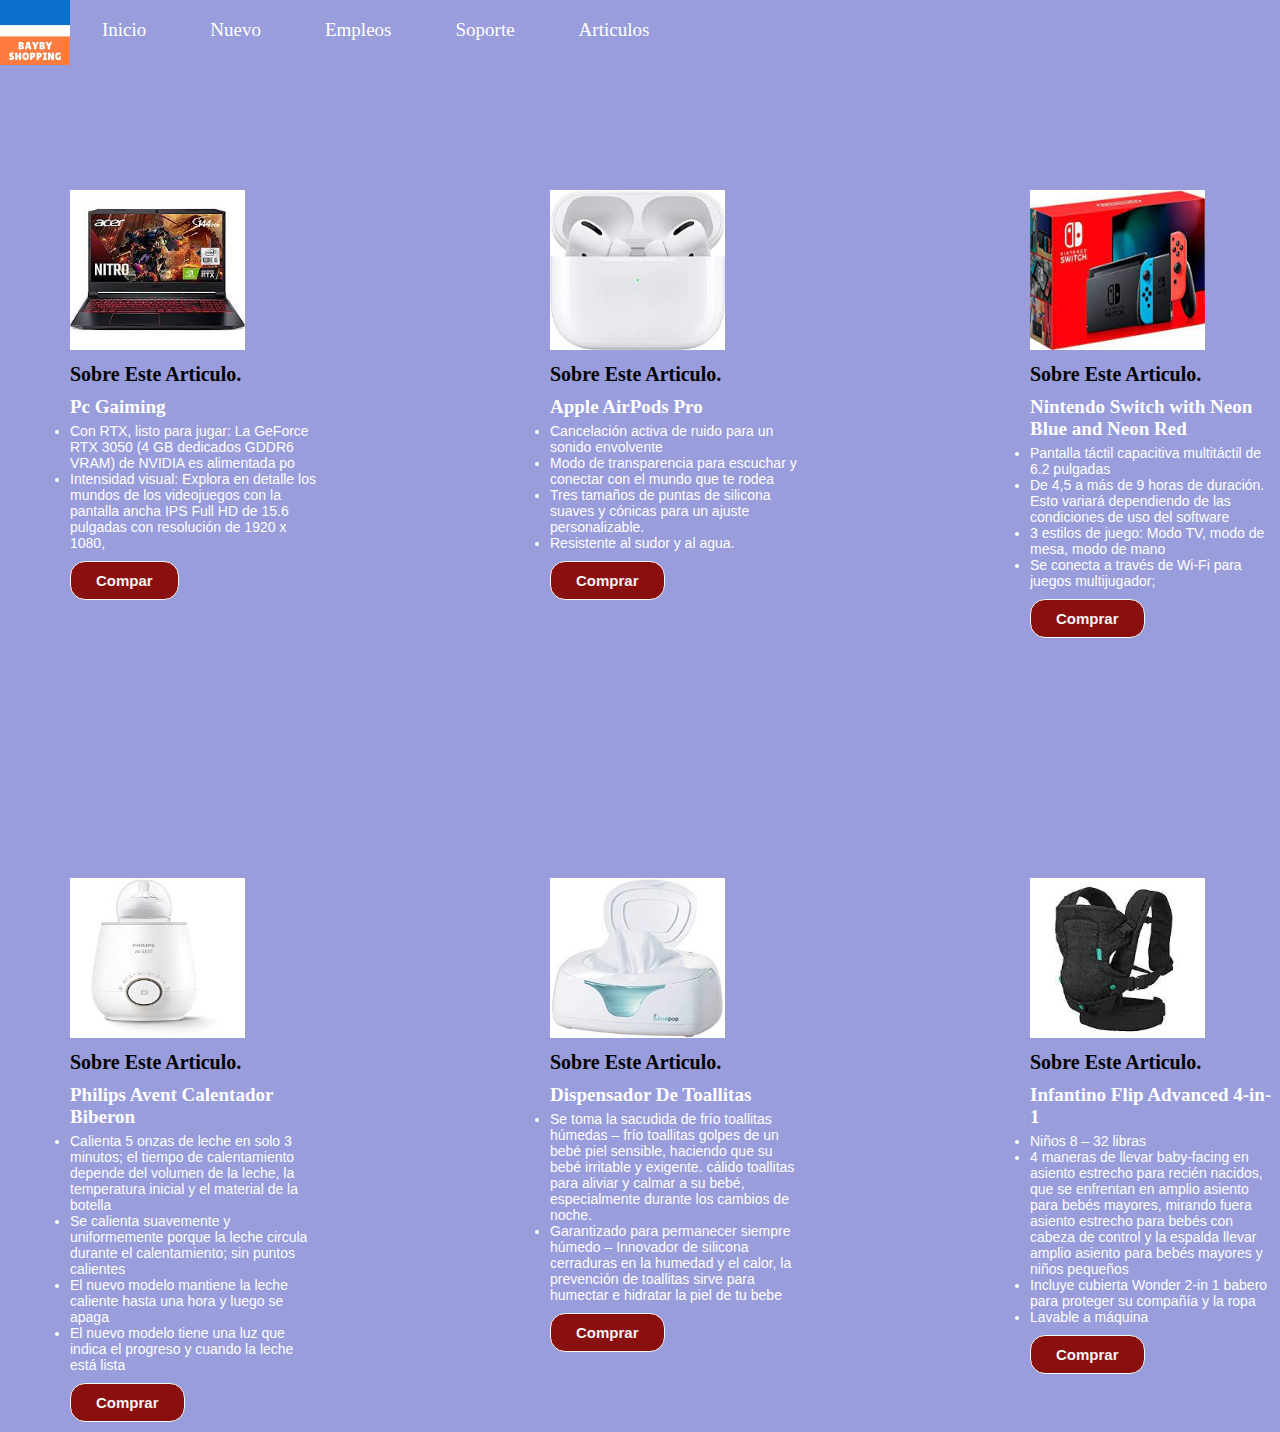
==== articulos.html @ 13bd3dfd "Add files via upload" ====
<!DOCTYPE html>
<html lang="en">
<head>
    <meta charset="UTF-8">
    <meta http-equiv="X-UA-Compatible" content="IE=edge">
    <meta name="viewport" content="width=device-width, initial-scale=1.0">
    <title>Articulos</title>
    <link rel="stylesheet" href="articulos.css">
</head>
<body>

    <nav class="nav-main">
        <img src="img/Bayby sHOpping.jpg" alt="Bayby" class="nav-brand">

        <ul class="nav-menu show">
          <li> 
            <a href="index.html">Inicio</a>
          </li>
          <li>
            <a href="nuevo.html">Nuevo</a>
          </li>
           
          <li>
            <a href="empleo.html">Empleos</a>
          </li>

          <li>
            <a href="soporte.html">Soporte</a>
          </li>

          <li>
            <a href="articulos.html">Articulos</a>
          </li>

         
        </ul>

     

      </nav>

        <!--NEWS CARDS-->

        <div class="news-cards">

            <div>
                <img src="img/pc.jpg" alt="News 1">
                <h2 class="titulo">
                  Sobre Este Articulo.
                </h2>
                <h3 class="sub-title">Pc Gaiming</h3>
                <li>Con RTX, listo para jugar: La GeForce RTX 3050 (4 GB dedicados GDDR6 VRAM) de NVIDIA es alimentada po</li>
                <li>Intensidad visual: Explora en detalle los mundos de los videojuegos con la pantalla ancha IPS Full HD de 15.6 pulgadas con resolución de 1920 x 1080,</li>
                
                <a href="https://www.amazon.com/-/es/AN515-55-53E5-procesamiento-15-6-pulgadas-actualizaci%C3%B3n-retroiluminado/dp/B092YHJGMN/ref=lp_16225007011_1_9?th=1" target="blank" class="btn">Compar</a>
            </div>
            
            <div>
                <img src="img/airpods.jpg" alt="News 2">
                <h2 class="titulo">
                  Sobre Este Articulo.
                </h2>
                <h3 class="sub-title">Apple AirPods Pro</h3>
                <li>Cancelación activa de ruido para un sonido envolvente</li>
                <li>Modo de transparencia para escuchar y conectar con el mundo que te rodea</li>
                <li>Tres tamaños de puntas de silicona suaves y cónicas para un ajuste personalizable.</li>
                <li>Resistente al sudor y al agua.</li>
                <a href="https://www.amazon.com/-/es/MWP22AM-A-cr-Apple-AirPods-Renovado/dp/B0828BJGD2/?_encoding=UTF8&pd_rd_w=wzLyp&pf_rd_p=bb36b0f2-940b-4dee-bad4-0ca8e4acea61&pf_rd_r=ZZ9X56HD6D2A8KDK7BXF&pd_rd_r=1d5febff-51ee-4bae-bf5e-35ee4f7df6b5&pd_rd_wg=320Pe&ref_=pd_gw_exports_top_sellers_unrec" target="blank" class="btn">Comprar</a>
            </div>
            
            <div>
                <img src="img/nintendo.jpg" alt="News 3">
                <h2 class="titulo">
                  Sobre Este Articulo.
                </h2>
                <h3 class="sub-title">Nintendo Switch with Neon Blue and Neon Red</h3>
                <li>
                    Pantalla táctil capacitiva multitáctil de 6.2 pulgadas</li>
                <li>De 4,5 a más de 9 horas de duración. Esto variará dependiendo de las condiciones de uso del software</li>
                <li>3 estilos de juego: Modo TV, modo de mesa, modo de mano</li>
                <li>Se conecta a través de Wi-Fi para juegos multijugador;</li>
                <a href="https://www.amazon.com/-/es/Nintendo-Switch-Neon-Blue-Joy%E2%80%91/dp/B07VGRJDFY/ref=lp_16225016011_1_5?th=1" target="blank" class="btn">Comprar</a>
            </div>
            
            <div>
                <img src="img/calentador.jpg" alt="News 4">
                <h2 class="titulo">
                  Sobre Este Articulo.
                </h2>
                <h3 class="sub-title">Philips Avent Calentador Biberon</h3>
                <li>Calienta 5 onzas de leche en solo 3 minutos; el tiempo de calentamiento depende del volumen de la leche, la temperatura inicial y el material de la botella</li>
                <li>Se calienta suavemente y uniformemente porque la leche circula durante el calentamiento; sin puntos calientes</li>
                <li>El nuevo modelo mantiene la leche caliente hasta una hora y luego se apaga</li>
                <li>El nuevo modelo tiene una luz que indica el progreso y cuando la leche está lista
                </li>
                <a href="https://www.amazon.com/-/es/Calentador-inteligente-temperatura-autom%C3%A1tico-SCF358/dp/B0876T9DQZ/ref=sr_1_6?__mk_es_US=%C3%85M%C3%85%C5%BD%C3%95%C3%91&keywords=bottle%2Bwarmer&qid=1639072514&sr=8-6&th=1" target="blank" class="btn">Comprar</a>
            </div>
            
            <div>
                <img src="img/dispensador.jpg" alt="News 5">
                <h2 class="titulo">
                  Sobre Este Articulo.
                </h2>
                <h3 class="sub-title">Dispensador De Toallitas</h3>
                <li>Se toma la sacudida de frío toallitas húmedas – frío toallitas golpes de un bebé piel sensible, haciendo que su bebé irritable y exigente. cálido toallitas para aliviar y calmar a su bebé, especialmente durante los cambios de noche.</li>
                <li>Garantizado para permanecer siempre húmedo – Innovador de silicona cerraduras en la humedad y el calor, la prevención de toallitas sirve para humectar e hidratar la piel de tu bebe</li>
             
                <a href="https://www.amazon.com/-/es/Dispensador-toallitas-calentador-Contenedor-cambiante/dp/B01LZJVSTE/ref=sr_1_33?__mk_es_US=%C3%85M%C3%85%C5%BD%C3%95%C3%91&keywords=hiphop%2Bwet%2Bwipes%2Bdispenser&qid=1639072606&sr=8-33&th=1" target="blank" class="btn">Comprar</a>
            </div>
            
            <div>
                <img src="img/cargadera.jpg" alt="News 6">
                <h2 class="titulo">
                  Sobre Este Articulo.
                </h2>
                <h3 class="sub-title">Infantino Flip Advanced 4-in-1</h3>
                <li>Niños 8 – 32 libras</li>
                <li>4 maneras de llevar baby-facing en asiento estrecho para recién nacidos, que se enfrentan en amplio asiento para bebés mayores, mirando fuera asiento estrecho para bebés con cabeza de control y la espalda llevar amplio asiento para bebés mayores y niños pequeños</li>
                <li>Incluye cubierta Wonder 2-in 1 babero para proteger su compañía y la ropa</li>
                <li>Lavable a máquina</li>
                <a href="https://www.amazon.com/-/es/Infantino-Advanced-1-Convertible-Carrier-Light/dp/B00M0DWQYI/ref=sr_1_2?__mk_es_US=%C3%85M%C3%85%C5%BD%C3%95%C3%91&keywords=baby%2Bcarrier&qid=1639072646&sr=8-2&th=1" target="blank" class="btn">Comprar</a>
            </div>
    
</body>
</html>
---- articulos.css ----
*{
    box-sizing: border-box;
    margin: 0;
    padding: 0;
   }
   
   body{
    
   background-color: rgba(75, 83, 192, 0.568);
   display: flex;
   min-height: 100vh;
   font-size: 13px;
   font-family: 'Lucida Sans', 'Lucida Sans Regular', 'Lucida Grande', 'Lucida Sans Unicode', Geneva, Verdana, sans-serif;
   
   }
   
   .nav-main a{
    color:#fff;
    text-decoration:none;
   
   }
   
   ul{
   
       list-style: none;
   
   }





.nav-main{
    font-size: 17px;
    display: flex;
    justify-content: space-between;
    align-items: center;
    height: 60px;
    padding:20px 0;
   margin-right:280px;
   
   
    
   
   }
   
   
   
   .nav-brand{
    width:70px;
   }
   
   /*Nav Left*/
   .nav-main ul {
   display: flex;
   
   
   }
   
   
   .nav-main ul li{
   padding:30px;
   
   }
   
   .nav-main ul li a {
    padding: 2px;
    
   
   }
   
   .nav-main ul li a:hover {
   
   border-bottom: 2px solid rgb(238, 49, 49);
   
   
   
   }
   
   .nav-main ul {
    font-family: Georgia, 'Times New Roman', Times, serif;
   
   }
   
   
   .nav-main ul li a{
   
   font-size: 19px;
   
   }
   
   .nav-menu-right a{
     color: #fff;
   }


   /*NEWS CARDS*/


.titulo{

    font-family:Georgia, 'Times New Roman', Times, serif;
    
    }
    
    .news-cards {
    display: grid;
    grid-template-columns:1fr 1fr 1fr  ;
    gap:230px;
    margin: 40px 0;
    position: absolute;
    top:150px;
    left:70px;
    }
    
    .news-cards img {
      width: 70%;
      height: 160px;  
    }
    
    .news-cards h2{
        font-size: 20px;
        margin: 10px 0;
    }
    
    
    .news-cards .sub-title{
      color: #fff;
      font-family: serif;
      margin: 5px 0;
      font-size: 19px;
    }
    
    .news-cards li{
      font-size:14px;
      font-family: Verdana, Geneva, Tahoma, sans-serif;
      color: #fff;
    }
    
    
    .news-cards a {
     padding: 10px 25PX;
     color: rgb(243, 243, 243);
    text-decoration: none;
     
     
    
    }
    
    .news-cards a:hover{
      box-shadow: 0 0 10px #f80f0f
    }










    .btn{
        cursor: pointer;
        display: inline-block;
        border: 0;
        font-weight: bold; 
        padding: 10px 60px;
        background: #8a0f0f;
       color: #fff;
       font-size: 15px;
       border: 1px solid rgb(243, 250, 244);
       margin: 10px 0;
       border-radius: 15px;
       
       }
       
       .btn:hover{
         background:  rgb(248, 11, 3);
       
       
       }
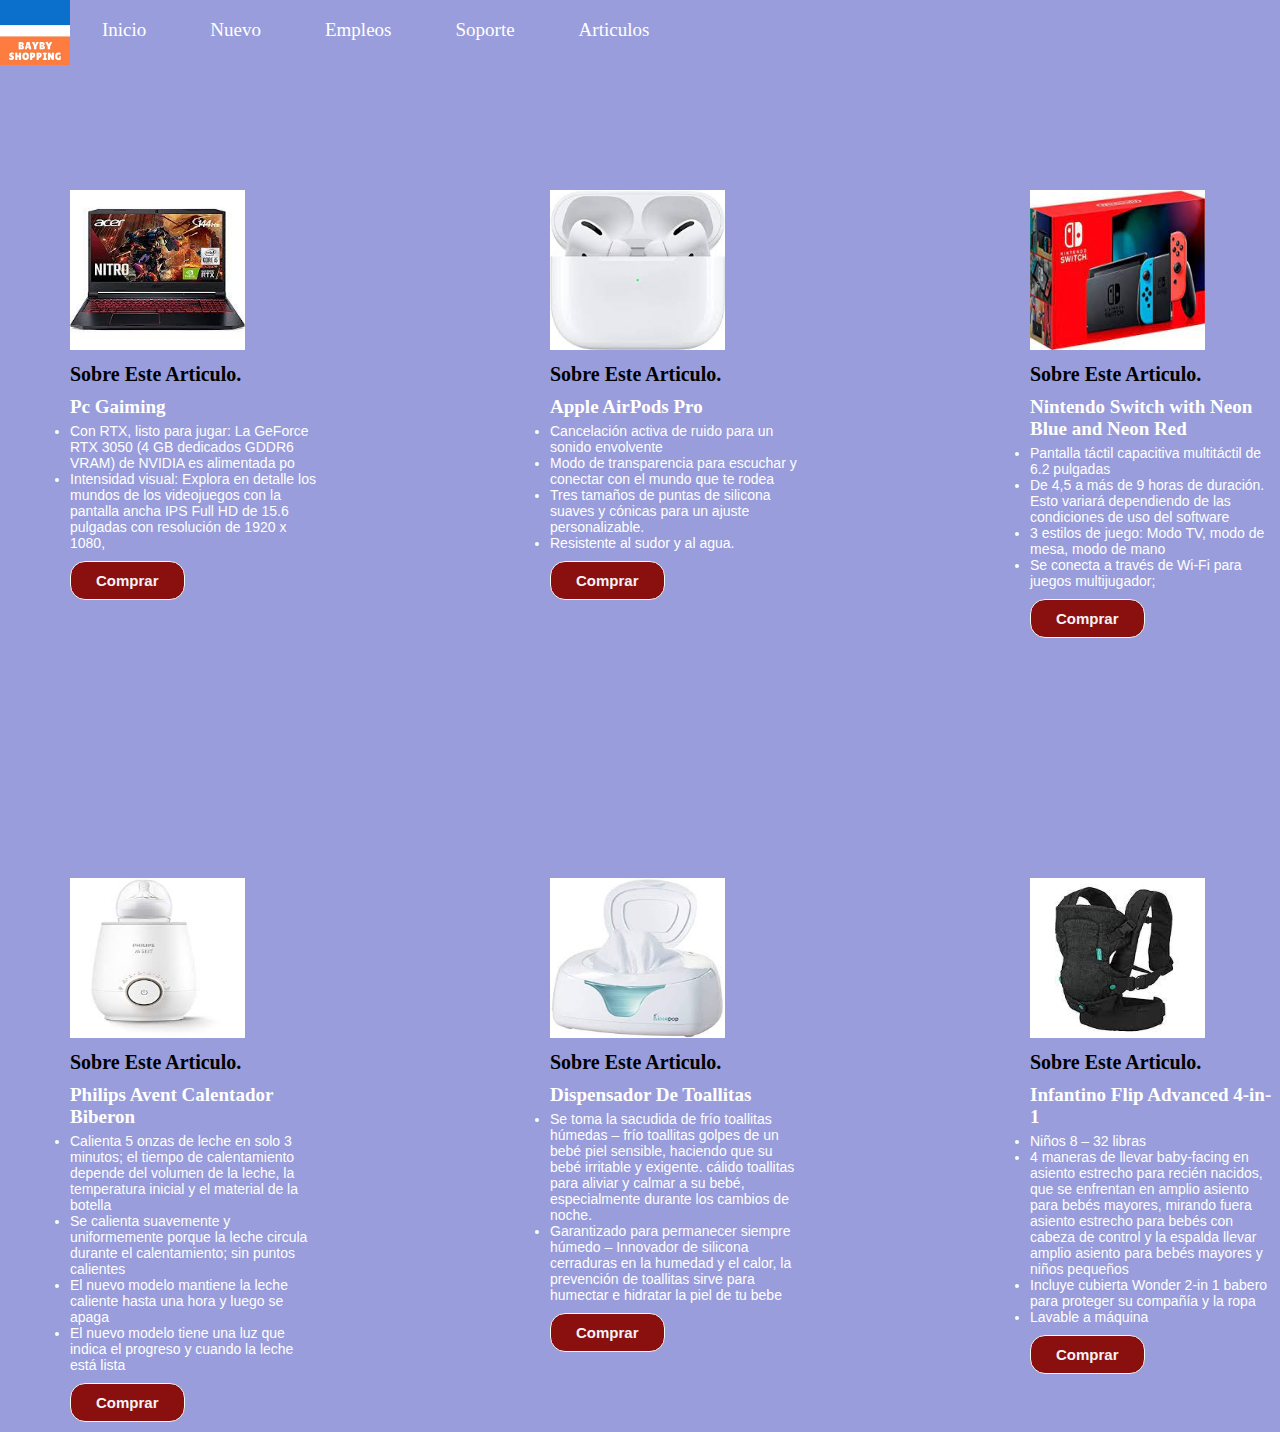
==== commit 9606f083: "Update articulos.html" ====
--- a/articulos.html
+++ b/articulos.html
@@ -43,83 +43,87 @@
 
         <div class="news-cards">
 
-            <div>
-                <img src="img/pc.jpg" alt="News 1">
-                <h2 class="titulo">
-                  Sobre Este Articulo.
-                </h2>
-                <h3 class="sub-title">Pc Gaiming</h3>
-                <li>Con RTX, listo para jugar: La GeForce RTX 3050 (4 GB dedicados GDDR6 VRAM) de NVIDIA es alimentada po</li>
-                <li>Intensidad visual: Explora en detalle los mundos de los videojuegos con la pantalla ancha IPS Full HD de 15.6 pulgadas con resolución de 1920 x 1080,</li>
-                
-                <a href="https://www.amazon.com/-/es/AN515-55-53E5-procesamiento-15-6-pulgadas-actualizaci%C3%B3n-retroiluminado/dp/B092YHJGMN/ref=lp_16225007011_1_9?th=1" target="blank" class="btn">Compar</a>
-            </div>
+          <div>
+            <img src="img/pc.jpg" alt="News 1">
+            <h2 class="titulo">
+              Sobre Este Articulo.
+            </h2>
+            <h3 class="sub-title">Pc Gaiming</h3>
+            <li>Con RTX, listo para jugar: La GeForce RTX 3050 (4 GB dedicados GDDR6 VRAM) de NVIDIA es alimentada po</li>
+            <li>Intensidad visual: Explora en detalle los mundos de los videojuegos con la pantalla ancha IPS Full HD de 15.6 pulgadas con resolución de 1920 x 1080,</li>
+            <a href="https://www.amazon.es/gp/product/B092YHJGMN/ref=as_li_tl?ie=UTF8&tag=bayby330d-21&camp=3638&creative=24630&linkCode=as2&creativeASIN=B092YHJGMN&linkId=8fd926f0b83a2c7cefc9de71b8ffd2f5" class="btn" target="blank">Comprar</a>
             
-            <div>
-                <img src="img/airpods.jpg" alt="News 2">
-                <h2 class="titulo">
-                  Sobre Este Articulo.
-                </h2>
-                <h3 class="sub-title">Apple AirPods Pro</h3>
-                <li>Cancelación activa de ruido para un sonido envolvente</li>
-                <li>Modo de transparencia para escuchar y conectar con el mundo que te rodea</li>
-                <li>Tres tamaños de puntas de silicona suaves y cónicas para un ajuste personalizable.</li>
-                <li>Resistente al sudor y al agua.</li>
-                <a href="https://www.amazon.com/-/es/MWP22AM-A-cr-Apple-AirPods-Renovado/dp/B0828BJGD2/?_encoding=UTF8&pd_rd_w=wzLyp&pf_rd_p=bb36b0f2-940b-4dee-bad4-0ca8e4acea61&pf_rd_r=ZZ9X56HD6D2A8KDK7BXF&pd_rd_r=1d5febff-51ee-4bae-bf5e-35ee4f7df6b5&pd_rd_wg=320Pe&ref_=pd_gw_exports_top_sellers_unrec" target="blank" class="btn">Comprar</a>
-            </div>
-            
-            <div>
-                <img src="img/nintendo.jpg" alt="News 3">
-                <h2 class="titulo">
-                  Sobre Este Articulo.
-                </h2>
-                <h3 class="sub-title">Nintendo Switch with Neon Blue and Neon Red</h3>
-                <li>
-                    Pantalla táctil capacitiva multitáctil de 6.2 pulgadas</li>
-                <li>De 4,5 a más de 9 horas de duración. Esto variará dependiendo de las condiciones de uso del software</li>
-                <li>3 estilos de juego: Modo TV, modo de mesa, modo de mano</li>
-                <li>Se conecta a través de Wi-Fi para juegos multijugador;</li>
-                <a href="https://www.amazon.com/-/es/Nintendo-Switch-Neon-Blue-Joy%E2%80%91/dp/B07VGRJDFY/ref=lp_16225016011_1_5?th=1" target="blank" class="btn">Comprar</a>
-            </div>
-            
-            <div>
-                <img src="img/calentador.jpg" alt="News 4">
-                <h2 class="titulo">
-                  Sobre Este Articulo.
-                </h2>
-                <h3 class="sub-title">Philips Avent Calentador Biberon</h3>
-                <li>Calienta 5 onzas de leche en solo 3 minutos; el tiempo de calentamiento depende del volumen de la leche, la temperatura inicial y el material de la botella</li>
-                <li>Se calienta suavemente y uniformemente porque la leche circula durante el calentamiento; sin puntos calientes</li>
-                <li>El nuevo modelo mantiene la leche caliente hasta una hora y luego se apaga</li>
-                <li>El nuevo modelo tiene una luz que indica el progreso y cuando la leche está lista
-                </li>
-                <a href="https://www.amazon.com/-/es/Calentador-inteligente-temperatura-autom%C3%A1tico-SCF358/dp/B0876T9DQZ/ref=sr_1_6?__mk_es_US=%C3%85M%C3%85%C5%BD%C3%95%C3%91&keywords=bottle%2Bwarmer&qid=1639072514&sr=8-6&th=1" target="blank" class="btn">Comprar</a>
-            </div>
-            
-            <div>
-                <img src="img/dispensador.jpg" alt="News 5">
-                <h2 class="titulo">
-                  Sobre Este Articulo.
-                </h2>
-                <h3 class="sub-title">Dispensador De Toallitas</h3>
-                <li>Se toma la sacudida de frío toallitas húmedas – frío toallitas golpes de un bebé piel sensible, haciendo que su bebé irritable y exigente. cálido toallitas para aliviar y calmar a su bebé, especialmente durante los cambios de noche.</li>
-                <li>Garantizado para permanecer siempre húmedo – Innovador de silicona cerraduras en la humedad y el calor, la prevención de toallitas sirve para humectar e hidratar la piel de tu bebe</li>
-             
-                <a href="https://www.amazon.com/-/es/Dispensador-toallitas-calentador-Contenedor-cambiante/dp/B01LZJVSTE/ref=sr_1_33?__mk_es_US=%C3%85M%C3%85%C5%BD%C3%95%C3%91&keywords=hiphop%2Bwet%2Bwipes%2Bdispenser&qid=1639072606&sr=8-33&th=1" target="blank" class="btn">Comprar</a>
-            </div>
-            
-            <div>
-                <img src="img/cargadera.jpg" alt="News 6">
-                <h2 class="titulo">
-                  Sobre Este Articulo.
-                </h2>
-                <h3 class="sub-title">Infantino Flip Advanced 4-in-1</h3>
-                <li>Niños 8 – 32 libras</li>
-                <li>4 maneras de llevar baby-facing en asiento estrecho para recién nacidos, que se enfrentan en amplio asiento para bebés mayores, mirando fuera asiento estrecho para bebés con cabeza de control y la espalda llevar amplio asiento para bebés mayores y niños pequeños</li>
-                <li>Incluye cubierta Wonder 2-in 1 babero para proteger su compañía y la ropa</li>
-                <li>Lavable a máquina</li>
-                <a href="https://www.amazon.com/-/es/Infantino-Advanced-1-Convertible-Carrier-Light/dp/B00M0DWQYI/ref=sr_1_2?__mk_es_US=%C3%85M%C3%85%C5%BD%C3%95%C3%91&keywords=baby%2Bcarrier&qid=1639072646&sr=8-2&th=1" target="blank" class="btn">Comprar</a>
-            </div>
+        </div>
+        
+        <div>
+            <img src="img/airpods.jpg" alt="News 2">
+            <h2 class="titulo">
+              Sobre Este Articulo.
+            </h2>
+            <h3 class="sub-title">Apple AirPods Pro</h3>
+            <li>Cancelación activa de ruido para un sonido envolvente</li>
+            <li>Modo de transparencia para escuchar y conectar con el mundo que te rodea</li>
+            <li>Tres tamaños de puntas de silicona suaves y cónicas para un ajuste personalizable.</li>
+            <li>Resistente al sudor y al agua.</li>
+            <a target="_blank" href="https://www.amazon.es/gp/search?ie=UTF8&tag=bayby330d-21&linkCode=ur2&linkId=310fa7b4abf75582447603ca157aec43&camp=3638&creative=24630&index=electronics&keywords=airpods pro" class="btn">Comprar</a>
+        </div>
+        
+        <div>
+            <img src="img/nintendo.jpg" alt="News 3">
+            <h2 class="titulo">
+              Sobre Este Articulo.
+            </h2>
+            <h3 class="sub-title">Nintendo Switch with Neon Blue and Neon Red</h3>
+            <li>
+                Pantalla táctil capacitiva multitáctil de 6.2 pulgadas</li>
+            <li>De 4,5 a más de 9 horas de duración. Esto variará dependiendo de las condiciones de uso del software</li>
+            <li>3 estilos de juego: Modo TV, modo de mesa, modo de mano</li>
+            <li>Se conecta a través de Wi-Fi para juegos multijugador;</li>
+            <a target="_blank" href="https://www.amazon.es/gp/search?ie=UTF8&tag=bayby330d-21&linkCode=ur2&linkId=618005b2e890d6ea5a6bfb595576b492&camp=3638&creative=24630&index=videogames&keywords=nintendo switch" class="btn">Comprar</a>
+        </div>
+        
+        <div>
+            <img src="img/calentador.jpg" alt="News 4">
+            <h2 class="titulo">
+              Sobre Este Articulo.
+            </h2>
+            <h3 class="sub-title">Philips Avent Calentador Biberon</h3>
+            <li>Calienta 5 onzas de leche en solo 3 minutos; el tiempo de calentamiento depende del volumen de la leche, la temperatura inicial y el material de la botella</li>
+            <li>Se calienta suavemente y uniformemente porque la leche circula durante el calentamiento; sin puntos calientes</li>
+            <li>El nuevo modelo mantiene la leche caliente hasta una hora y luego se apaga</li>
+            <li>El nuevo modelo tiene una luz que indica el progreso y cuando la leche está lista
+            </li>
+            <a target="_blank" href="https://www.amazon.es/gp/search?ie=UTF8&tag=bayby330d-21&linkCode=ur2&linkId=da0c848f2713737ae1c4d301b53237e6&camp=3638&creative=24630&index=aps&keywords=philips avent" class="btn">Comprar</a>
+        </div>
+        
+        <div>
+            <img src="img/dispensador.jpg" alt="News 5">
+            <h2 class="titulo">
+              Sobre Este Articulo.
+            </h2>
+            <h3 class="sub-title">Dispensador De Toallitas</h3>
+            <li>Se toma la sacudida de frío toallitas húmedas – frío toallitas golpes de un bebé piel sensible, haciendo que su bebé irritable y exigente. cálido toallitas para aliviar y calmar a su bebé, especialmente durante los cambios de noche.</li>
+            <li>Garantizado para permanecer siempre húmedo – Innovador de silicona cerraduras en la humedad y el calor, la prevención de toallitas sirve para humectar e hidratar la piel de tu bebe</li>
+            <a target="_blank" href="https://www.amazon.es/gp/search?ie=UTF8&tag=bayby330d-21&linkCode=ur2&linkId=3ff39138f7f5f9961e07a3185d67738e&camp=3638&creative=24630&index=aps&keywords=dispensador de toallitas humedas" class="btn">Comprar</a>
+         
+        </div>
+        
+        <div>
+            <img src="img/cargadera.jpg" alt="News 6">
+            <h2 class="titulo">
+              Sobre Este Articulo.
+            </h2>
+            <h3 class="sub-title">Infantino Flip Advanced 4-in-1</h3>
+            <li>Niños 8 – 32 libras</li>
+            <li>4 maneras de llevar baby-facing en asiento estrecho para recién nacidos, que se enfrentan en amplio asiento para bebés mayores, mirando fuera asiento estrecho para bebés con cabeza de control y la espalda llevar amplio asiento para bebés mayores y niños pequeños</li>
+            <li>Incluye cubierta Wonder 2-in 1 babero para proteger su compañía y la ropa</li>
+            <li>Lavable a máquina</li>
+            <a target="_blank" href="https://www.amazon.es/gp/search?ie=UTF8&tag=bayby330d-21&linkCode=ur2&linkId=63f53eff84cf5551a56f4a7360050d07&camp=3638&creative=24630&index=aps&keywords=cargadera bebe" class="btn">Comprar</a>
+        </div>
+
+
+            <script async src="https://pagead2.googlesyndication.com/pagead/js/adsbygoogle.js?client=ca-pub-5528511162972041"
+     crossorigin="anonymous"></script>
     
 </body>
 </html>